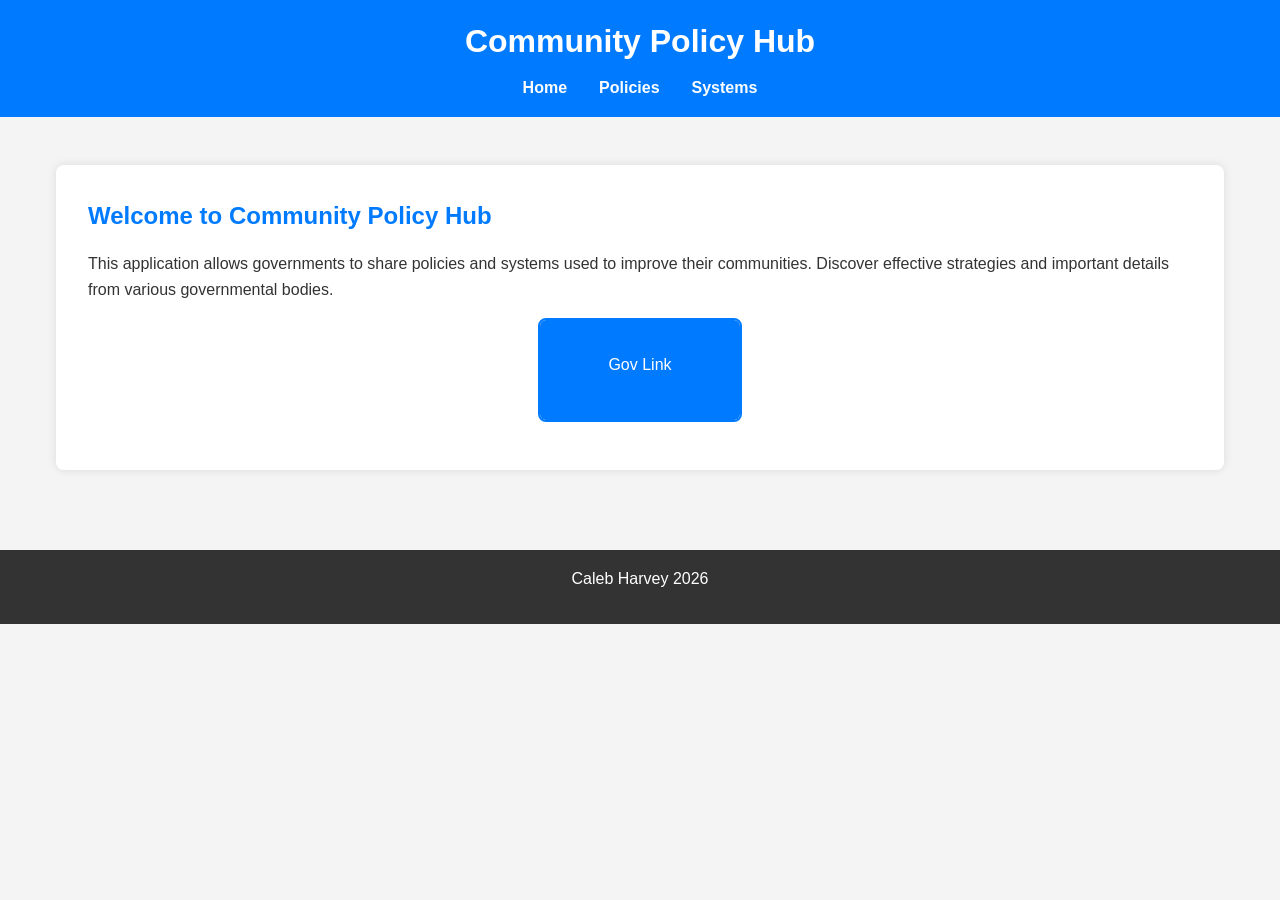
==== index.html @ 3a8cedf0 "generated e gov app" ====
<!DOCTYPE html>
<html lang="en">
<head>
    <meta charset="UTF-8">
    <meta name="viewport" content="width=device-width, initial-scale=1.0">
    <title>Community Policy Hub</title>
    <link rel="stylesheet" href="style.css">
</head>
<body>
    <header>
        <h1>Community Policy Hub</h1>
        <nav>
            <ul>
                <li><a href="index.html">Home</a></li>
                <li><a href="policies.html">Policies</a></li>
                <li><a href="systems.html">Systems</a></li>
            </ul>
        </nav>
    </header>
    <main>
        <section>
            <h2>Welcome to Community Policy Hub</h2>
            <p>This application allows governments to share policies and systems used to improve their communities. Discover effective strategies and important details from various governmental bodies.</p>
            <a href="https://www.gov.uk" target="_blank">
                <img src="gov-placeholder.svg" alt="Clickable image linking to the UK Government website for more resources on community improvement">
            </a>
        </section>
    </main>
    <footer>
        <p>Caleb Harvey 2026</p>
    </footer>
</body>
</html>
---- style.css ----
/* Basic reset and typography */
* {
    margin: 0;
    padding: 0;
    box-sizing: border-box;
}

body {
    font-family: Arial, sans-serif;
    line-height: 1.6;
    color: #333;
    background-color: #f4f4f4;
}

header {
    background-color: #007bff;
    color: white;
    padding: 1rem;
    text-align: center;
}

h1 {
    margin-bottom: 0.5rem;
}

nav ul {
    list-style: none;
    display: flex;
    justify-content: center;
    gap: 2rem;
}

nav a {
    color: white;
    text-decoration: none;
    font-weight: bold;
}

nav a:hover {
    text-decoration: underline;
}

main {
    max-width: 1200px;
    margin: 2rem auto;
    padding: 1rem;
}

section {
    background-color: white;
    padding: 2rem;
    margin-bottom: 2rem;
    border-radius: 8px;
    box-shadow: 0 0 10px rgba(0,0,0,0.1);
}

h2 {
    margin-bottom: 1rem;
    color: #007bff;
}

p {
    margin-bottom: 1rem;
}

img {
    max-width: 100%;
    height: auto;
    display: block;
    margin: 1rem auto;
    border: 2px solid #007bff;
    border-radius: 8px;
}

table {
    width: 100%;
    border-collapse: collapse;
    margin-top: 1rem;
}

th, td {
    border: 1px solid #ddd;
    padding: 0.5rem;
    text-align: left;
}

th {
    background-color: #f2f2f2;
    font-weight: bold;
}

form {
    max-width: 600px;
    margin: 0 auto;
}

fieldset {
    border: 1px solid #ccc;
    padding: 1rem;
    border-radius: 8px;
}

legend {
    font-weight: bold;
    color: #007bff;
}

label {
    display: block;
    margin-bottom: 0.5rem;
    font-weight: bold;
}

input, textarea {
    width: 100%;
    padding: 0.5rem;
    margin-bottom: 1rem;
    border: 1px solid #ccc;
    border-radius: 4px;
}

button {
    background-color: #007bff;
    color: white;
    padding: 0.5rem 1rem;
    border: none;
    border-radius: 4px;
    cursor: pointer;
    font-size: 1rem;
}

button:hover {
    background-color: #0056b3;
}

footer {
    text-align: center;
    padding: 1rem;
    background-color: #333;
    color: white;
}

/* Responsive design */
@media (max-width: 768px) {
    nav ul {
        flex-direction: column;
        gap: 1rem;
    }
    
    main {
        margin: 1rem;
        padding: 0.5rem;
    }
    
    section {
        padding: 1rem;
    }
    
    table {
        font-size: 0.9rem;
    }
    
    th, td {
        padding: 0.3rem;
    }
}
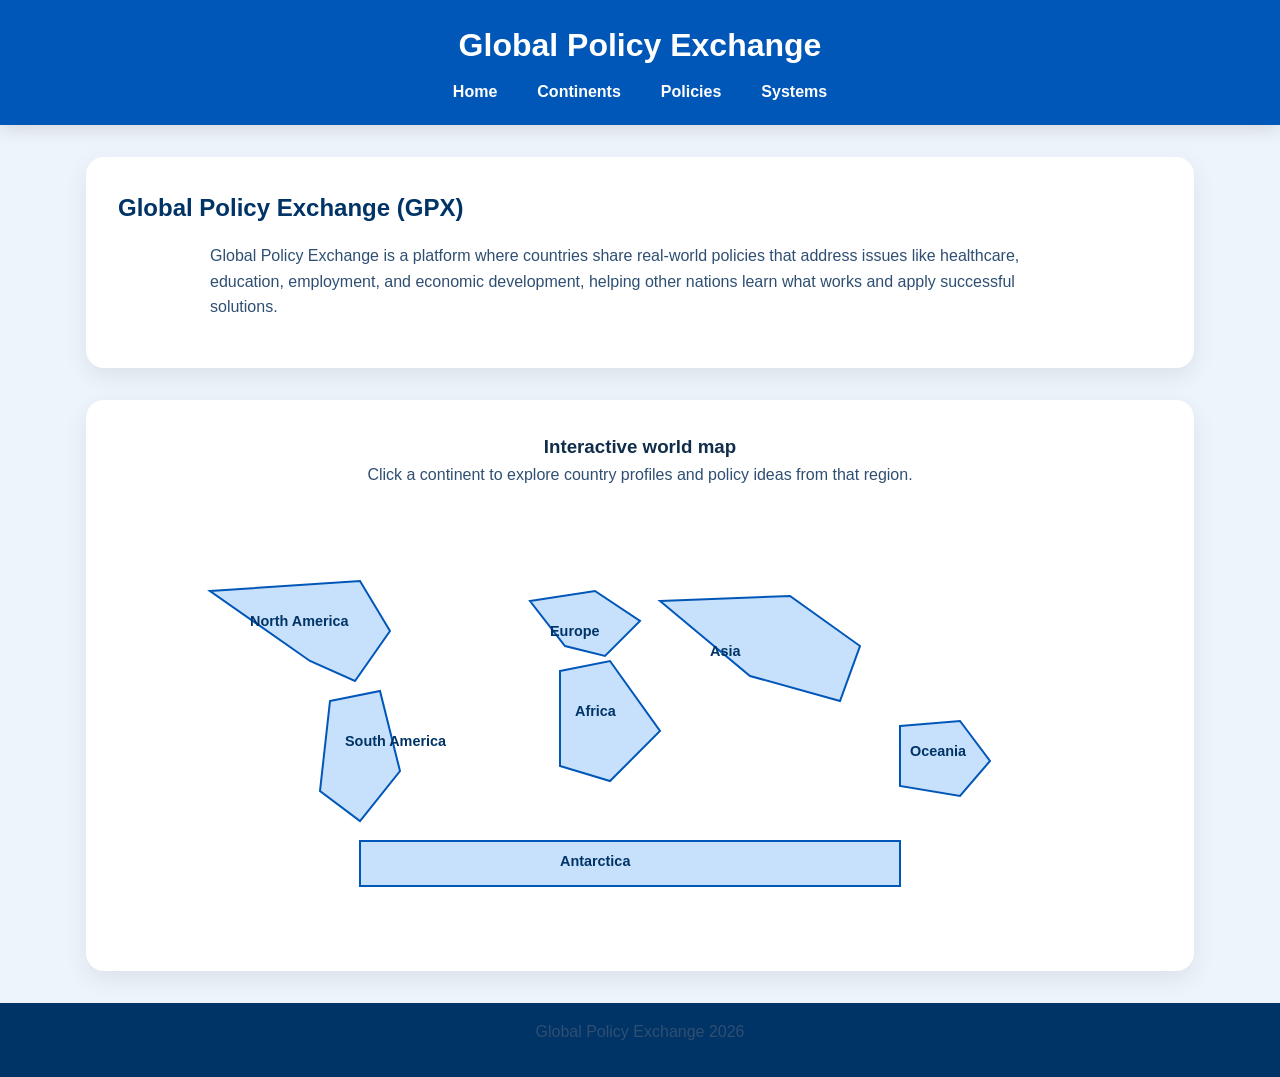
==== commit 5326c43e: "first copilot rework" ====
--- a/index.html
+++ b/index.html
@@ -3,31 +3,66 @@
 <head>
     <meta charset="UTF-8">
     <meta name="viewport" content="width=device-width, initial-scale=1.0">
-    <title>Community Policy Hub</title>
+    <title>Global Policy Exchange (GPX)</title>
     <link rel="stylesheet" href="style.css">
 </head>
 <body>
     <header>
-        <h1>Community Policy Hub</h1>
+        <h1>Global Policy Exchange</h1>
         <nav>
             <ul>
                 <li><a href="index.html">Home</a></li>
+                <li><a href="continent.html">Continents</a></li>
                 <li><a href="policies.html">Policies</a></li>
                 <li><a href="systems.html">Systems</a></li>
             </ul>
         </nav>
     </header>
     <main>
-        <section>
-            <h2>Welcome to Community Policy Hub</h2>
-            <p>This application allows governments to share policies and systems used to improve their communities. Discover effective strategies and important details from various governmental bodies.</p>
-            <a href="https://www.gov.uk" target="_blank">
-                <img src="gov-placeholder.svg" alt="Clickable image linking to the UK Government website for more resources on community improvement">
-            </a>
+        <section class="hero">
+            <h2>Global Policy Exchange (GPX)</h2>
+            <p>Global Policy Exchange is a platform where countries share real-world policies that address issues like healthcare, education, employment, and economic development, helping other nations learn what works and apply successful solutions.</p>
+        </section>
+
+        <section class="map-panel">
+            <h3>Interactive world map</h3>
+            <p>Click a continent to explore country profiles and policy ideas from that region.</p>
+            <div class="map-container">
+                <svg viewBox="0 0 1000 420" aria-label="Interactive world map of continents">
+                    <a href="continent.html?continent=North%20America" title="North America">
+                        <path class="continent" d="M70 80 L220 70 L250 120 L215 170 L170 150 Z" />
+                        <text class="map-label" x="110" y="115">North America</text>
+                    </a>
+                    <a href="continent.html?continent=South%20America" title="South America">
+                        <path class="continent" d="M190 190 L240 180 L260 260 L220 310 L180 280 Z" />
+                        <text class="map-label" x="205" y="235">South America</text>
+                    </a>
+                    <a href="continent.html?continent=Europe" title="Europe">
+                        <path class="continent" d="M390 90 L455 80 L500 110 L465 145 L425 135 Z" />
+                        <text class="map-label" x="410" y="125">Europe</text>
+                    </a>
+                    <a href="continent.html?continent=Africa" title="Africa">
+                        <path class="continent" d="M420 160 L470 150 L520 220 L470 270 L420 255 Z" />
+                        <text class="map-label" x="435" y="205">Africa</text>
+                    </a>
+                    <a href="continent.html?continent=Asia" title="Asia">
+                        <path class="continent" d="M520 90 L650 85 L720 135 L700 190 L610 165 Z" />
+                        <text class="map-label" x="570" y="145">Asia</text>
+                    </a>
+                    <a href="continent.html?continent=Oceania" title="Oceania">
+                        <path class="continent" d="M760 215 L820 210 L850 250 L820 285 L760 275 Z" />
+                        <text class="map-label" x="770" y="245">Oceania</text>
+                    </a>
+                    <a href="continent.html?continent=Antarctica" title="Antarctica">
+                        <path class="continent" d="M220 330 L760 330 L760 375 L220 375 Z" />
+                        <text class="map-label" x="420" y="355">Antarctica</text>
+                    </a>
+                </svg>
+            </div>
         </section>
     </main>
     <footer>
-        <p>Caleb Harvey 2026</p>
+        <p>Global Policy Exchange 2026</p>
     </footer>
 </body>
-</html>+</html>
--- a/style.css
+++ b/style.css
@@ -6,70 +6,170 @@
 }
 
 body {
-    font-family: Arial, sans-serif;
+    font-family: Inter, Arial, sans-serif;
     line-height: 1.6;
-    color: #333;
-    background-color: #f4f4f4;
+    color: #102d4a;
+    background-color: #eef4fb;
 }
 
 header {
-    background-color: #007bff;
-    color: white;
-    padding: 1rem;
-    text-align: center;
+    background-color: #0057b8;
+    color: white;
+    padding: 1.25rem 1rem;
+    text-align: center;
+    box-shadow: 0 4px 18px rgba(0, 0, 0, 0.12);
 }
 
 h1 {
     margin-bottom: 0.5rem;
+    font-size: clamp(1.8rem, 2.5vw, 2.8rem);
 }
 
 nav ul {
     list-style: none;
     display: flex;
     justify-content: center;
-    gap: 2rem;
+    gap: 1.5rem;
+    flex-wrap: wrap;
 }
 
 nav a {
     color: white;
     text-decoration: none;
-    font-weight: bold;
-}
-
-nav a:hover {
+    font-weight: 600;
+    padding: 0.25rem 0.5rem;
+}
+
+nav a:hover,
+nav a:focus {
     text-decoration: underline;
 }
 
 main {
-    max-width: 1200px;
+    max-width: 1140px;
     margin: 2rem auto;
-    padding: 1rem;
+    padding: 0 1rem;
 }
 
 section {
     background-color: white;
     padding: 2rem;
     margin-bottom: 2rem;
-    border-radius: 8px;
-    box-shadow: 0 0 10px rgba(0,0,0,0.1);
-}
-
-h2 {
+    border-radius: 18px;
+    box-shadow: 0 8px 24px rgba(0, 0, 0, 0.08);
+}
+
+.page-header {
+    text-align: center;
+}
+
+.hero h2,
+.page-header h2 {
     margin-bottom: 1rem;
-    color: #007bff;
-}
-
+    color: #003366;
+}
+
+.hero p,
+.page-header p,
 p {
     margin-bottom: 1rem;
-}
-
-img {
-    max-width: 100%;
+    color: #2f4f72;
+    max-width: 860px;
+    margin-left: auto;
+    margin-right: auto;
+}
+
+.map-panel {
+    text-align: center;
+}
+
+.map-container {
+    margin-top: 1.5rem;
+    overflow-x: auto;
+}
+
+svg {
+    width: 100%;
     height: auto;
-    display: block;
-    margin: 1rem auto;
-    border: 2px solid #007bff;
+    max-width: 1000px;
+}
+
+.continent {
+    fill: #c7e0fc;
+    stroke: #0057b8;
+    stroke-width: 2;
+    cursor: pointer;
+    transition: fill 0.2s ease, transform 0.2s ease;
+}
+
+.continent:hover,
+.continent:focus {
+    fill: #9cc9ff;
+    transform: scale(1.01);
+}
+
+.map-label {
+    font-size: 0.9rem;
+    fill: #003366;
+    font-weight: 700;
+    pointer-events: none;
+}
+
+.country-list {
+    display: grid;
+    gap: 1rem;
+}
+
+.country-card {
+    padding: 1.5rem;
+    border: 1px solid #dbe7f5;
+    border-radius: 16px;
+    background-color: #fcfdff;
+    box-shadow: 0 8px 20px rgba(0, 0, 0, 0.05);
+}
+
+.card-row {
+    display: flex;
+    justify-content: space-between;
+    gap: 1rem;
+    align-items: center;
+    flex-wrap: wrap;
+}
+
+.country-card h3 {
+    margin-bottom: 0.35rem;
+    color: #003366;
+}
+
+.text-muted {
+    color: #5d758f;
+    font-size: 0.95rem;
+}
+
+.alert {
+    color: #084b8a;
+    background-color: #e4f0ff;
+    border: 1px solid #bfd8ff;
+    padding: 1rem;
+    border-radius: 12px;
+}
+
+.button-link,
+button {
+    display: inline-block;
+    background-color: #0057b8;
+    color: white;
+    text-decoration: none;
+    padding: 0.8rem 1.2rem;
     border-radius: 8px;
+    border: none;
+    font-weight: 600;
+    transition: background-color 0.2s ease;
+}
+
+.button-link:hover,
+button:hover {
+    background-color: #003f85;
 }
 
 table {
@@ -79,88 +179,80 @@
 }
 
 th, td {
-    border: 1px solid #ddd;
-    padding: 0.5rem;
+    border: 1px solid #d7e0ef;
+    padding: 0.75rem;
     text-align: left;
 }
 
 th {
-    background-color: #f2f2f2;
-    font-weight: bold;
+    background-color: #eef4fb;
+    font-weight: 700;
+    color: #003366;
 }
 
 form {
-    max-width: 600px;
+    max-width: 680px;
     margin: 0 auto;
 }
 
 fieldset {
-    border: 1px solid #ccc;
-    padding: 1rem;
-    border-radius: 8px;
+    border: 1px solid #d7e0ef;
+    padding: 1.25rem;
+    border-radius: 16px;
 }
 
 legend {
-    font-weight: bold;
-    color: #007bff;
+    font-weight: 700;
+    color: #003366;
 }
 
 label {
     display: block;
-    margin-bottom: 0.5rem;
-    font-weight: bold;
+    margin-bottom: 0.75rem;
+    font-weight: 600;
 }
 
 input, textarea {
     width: 100%;
-    padding: 0.5rem;
+    padding: 0.85rem;
     margin-bottom: 1rem;
-    border: 1px solid #ccc;
-    border-radius: 4px;
+    border: 1px solid #b8c7db;
+    border-radius: 10px;
+    background-color: #f9fbff;
 }
 
 button {
-    background-color: #007bff;
-    color: white;
-    padding: 0.5rem 1rem;
-    border: none;
-    border-radius: 4px;
     cursor: pointer;
-    font-size: 1rem;
-}
-
-button:hover {
-    background-color: #0056b3;
 }
 
 footer {
     text-align: center;
     padding: 1rem;
-    background-color: #333;
-    color: white;
-}
-
-/* Responsive design */
+    background-color: #003366;
+    color: white;
+}
+
 @media (max-width: 768px) {
     nav ul {
         flex-direction: column;
-        gap: 1rem;
+        gap: 0.75rem;
     }
     
     main {
         margin: 1rem;
-        padding: 0.5rem;
+        padding: 0;
     }
     
     section {
-        padding: 1rem;
-    }
-    
-    table {
-        font-size: 0.9rem;
-    }
-    
-    th, td {
-        padding: 0.3rem;
-    }
-}+        padding: 1.25rem;
+    }
+    
+    .card-row {
+        flex-direction: column;
+        align-items: flex-start;
+    }
+    
+    .map-label {
+        font-size: 0.8rem;
+    }
+}
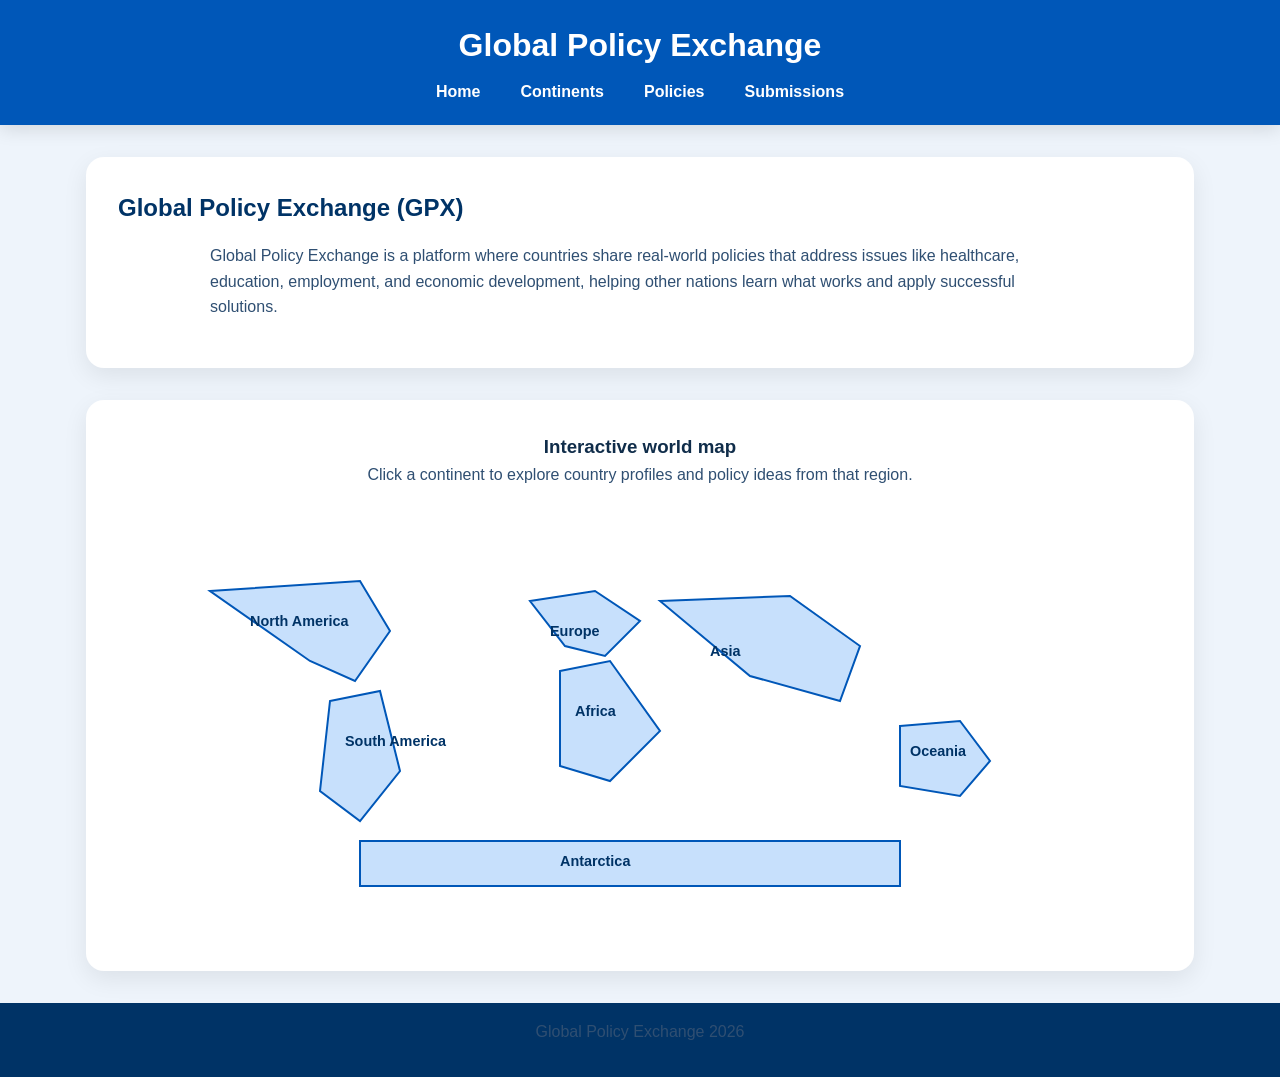
==== commit b88ca987: "shaping up with requirements" ====
--- a/index.html
+++ b/index.html
@@ -14,7 +14,7 @@
                 <li><a href="index.html">Home</a></li>
                 <li><a href="continent.html">Continents</a></li>
                 <li><a href="policies.html">Policies</a></li>
-                <li><a href="systems.html">Systems</a></li>
+                <li><a href="submissions.html">Submissions</a></li>
             </ul>
         </nav>
     </header>
@@ -29,31 +29,31 @@
             <p>Click a continent to explore country profiles and policy ideas from that region.</p>
             <div class="map-container">
                 <svg viewBox="0 0 1000 420" aria-label="Interactive world map of continents">
-                    <a href="continent.html?continent=North%20America" title="North America">
+                    <a href="north-america.html" title="North America">
                         <path class="continent" d="M70 80 L220 70 L250 120 L215 170 L170 150 Z" />
                         <text class="map-label" x="110" y="115">North America</text>
                     </a>
-                    <a href="continent.html?continent=South%20America" title="South America">
+                    <a href="south-america.html" title="South America">
                         <path class="continent" d="M190 190 L240 180 L260 260 L220 310 L180 280 Z" />
                         <text class="map-label" x="205" y="235">South America</text>
                     </a>
-                    <a href="continent.html?continent=Europe" title="Europe">
+                    <a href="europe.html" title="Europe">
                         <path class="continent" d="M390 90 L455 80 L500 110 L465 145 L425 135 Z" />
                         <text class="map-label" x="410" y="125">Europe</text>
                     </a>
-                    <a href="continent.html?continent=Africa" title="Africa">
+                    <a href="africa.html" title="Africa">
                         <path class="continent" d="M420 160 L470 150 L520 220 L470 270 L420 255 Z" />
                         <text class="map-label" x="435" y="205">Africa</text>
                     </a>
-                    <a href="continent.html?continent=Asia" title="Asia">
+                    <a href="asia.html" title="Asia">
                         <path class="continent" d="M520 90 L650 85 L720 135 L700 190 L610 165 Z" />
                         <text class="map-label" x="570" y="145">Asia</text>
                     </a>
-                    <a href="continent.html?continent=Oceania" title="Oceania">
+                    <a href="oceania.html" title="Oceania">
                         <path class="continent" d="M760 215 L820 210 L850 250 L820 285 L760 275 Z" />
                         <text class="map-label" x="770" y="245">Oceania</text>
                     </a>
-                    <a href="continent.html?continent=Antarctica" title="Antarctica">
+                    <a href="antarctica.html" title="Antarctica">
                         <path class="continent" d="M220 330 L760 330 L760 375 L220 375 Z" />
                         <text class="map-label" x="420" y="355">Antarctica</text>
                     </a>
--- a/style.css
+++ b/style.css
@@ -232,6 +232,37 @@
     color: white;
 }
 
+.continent-list {
+    display: grid;
+    grid-template-columns: repeat(auto-fit, minmax(300px, 1fr));
+    gap: 1.5rem;
+    margin-top: 2rem;
+}
+
+.continent-card {
+    border: 1px solid #dbe7f5;
+    border-radius: 16px;
+    background-color: #fcfdff;
+    box-shadow: 0 8px 20px rgba(0, 0, 0, 0.05);
+    overflow: hidden;
+    text-align: center;
+}
+
+.continent-card img {
+    width: 100%;
+    height: 200px;
+    object-fit: cover;
+}
+
+.continent-card h3 {
+    margin: 1rem;
+    color: #003366;
+}
+
+.continent-card .button-link {
+    margin: 1rem;
+}
+
 @media (max-width: 768px) {
     nav ul {
         flex-direction: column;
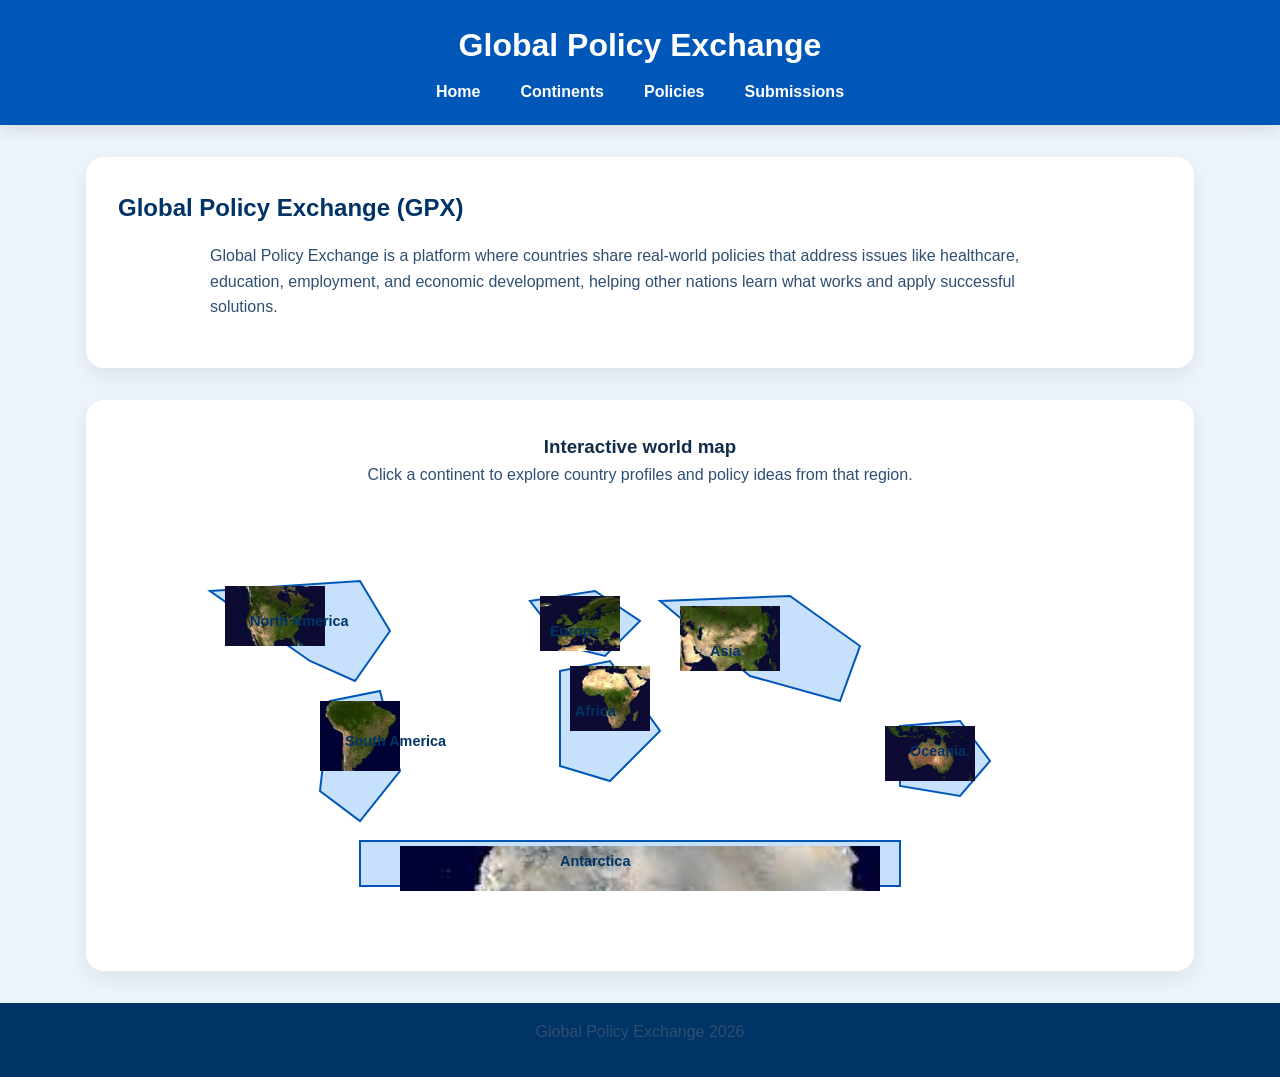
==== commit 79a12fb0: "images working?" ====
--- a/index.html
+++ b/index.html
@@ -31,30 +31,37 @@
                 <svg viewBox="0 0 1000 420" aria-label="Interactive world map of continents">
                     <a href="north-america.html" title="North America">
                         <path class="continent" d="M70 80 L220 70 L250 120 L215 170 L170 150 Z" />
+                        <image x="85" y="75" width="100" height="60" href="[data-uri]" preserveAspectRatio="xMidYMid slice" />
                         <text class="map-label" x="110" y="115">North America</text>
                     </a>
                     <a href="south-america.html" title="South America">
                         <path class="continent" d="M190 190 L240 180 L260 260 L220 310 L180 280 Z" />
+                        <image x="180" y="190" width="80" height="70" href="[data-uri]" preserveAspectRatio="xMidYMid slice" />
                         <text class="map-label" x="205" y="235">South America</text>
                     </a>
                     <a href="europe.html" title="Europe">
                         <path class="continent" d="M390 90 L455 80 L500 110 L465 145 L425 135 Z" />
+                        <image x="400" y="85" width="80" height="55" href="[data-uri]" preserveAspectRatio="xMidYMid slice" />
                         <text class="map-label" x="410" y="125">Europe</text>
                     </a>
                     <a href="africa.html" title="Africa">
                         <path class="continent" d="M420 160 L470 150 L520 220 L470 270 L420 255 Z" />
+                        <image x="430" y="155" width="80" height="65" href="[data-uri]" preserveAspectRatio="xMidYMid slice" />
                         <text class="map-label" x="435" y="205">Africa</text>
                     </a>
                     <a href="asia.html" title="Asia">
                         <path class="continent" d="M520 90 L650 85 L720 135 L700 190 L610 165 Z" />
+                        <image x="540" y="95" width="100" height="65" href="[data-uri]" preserveAspectRatio="xMidYMid slice" />
                         <text class="map-label" x="570" y="145">Asia</text>
                     </a>
                     <a href="oceania.html" title="Oceania">
                         <path class="continent" d="M760 215 L820 210 L850 250 L820 285 L760 275 Z" />
+                        <image x="745" y="215" width="90" height="55" href="[data-uri]" preserveAspectRatio="xMidYMid slice" />
                         <text class="map-label" x="770" y="245">Oceania</text>
                     </a>
                     <a href="antarctica.html" title="Antarctica">
                         <path class="continent" d="M220 330 L760 330 L760 375 L220 375 Z" />
+                        <image x="260" y="335" width="480" height="45" href="[data-uri]" preserveAspectRatio="xMidYMid slice" />
                         <text class="map-label" x="420" y="355">Antarctica</text>
                     </a>
                 </svg>
